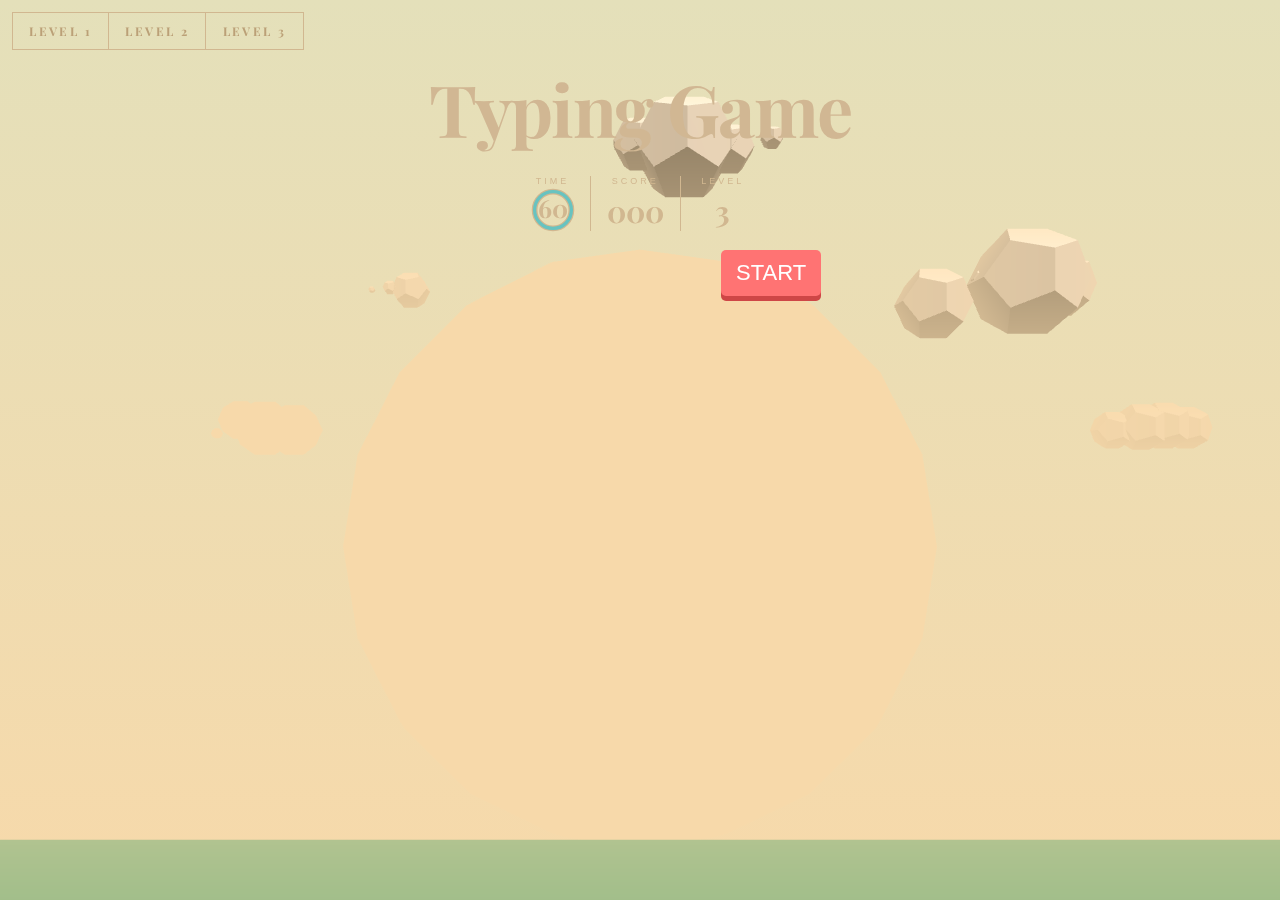
==== FP/GAME 3.html @ b71d9159 "Add files via upload" ====
<!DOCTYPE html>
<html lang="en" class="no-js">
	<head>
		<meta charset="UTF-8" />
		<meta http-equiv="X-UA-Compatible" content="IE=edge">
		<meta name="viewport" content="width=device-width, initial-scale=1">
		<title>Typing Game</title>
		<!-- <meta name="description" content="Demo of part 1: The Making of 'The Aviator': Animating a Basic 3D Scene with Three.js" />
		<meta name="keywords" content="three.js, webgl, tutorial, game, 3d, animation, airplane, web development, javascript" />
		<meta name="author" content="Karim Maaloul for Codrops" /> -->
		<link rel="shortcut icon" href="favicon.ico">
		<link href='https://fonts.googleapis.com/css?family=Playfair+Display:400,700,700italic' rel='stylesheet' type='text/css'>
		<link rel='stylesheet' href='https://cdnjs.cloudflare.com/ajax/libs/animate.css/3.2.3/animate.min.css'>
		<link rel="stylesheet" type="text/css" href="demo.css" />
		<link rel="stylesheet" type="text/css" href="styles.css" />
		<link rel="stylesheet" href="animate.css">
		<script type="text/javascript" src="three.min.js"></script>
		<script type="text/javascript" src="yukbisayuk.js"/></script>
		<script type="text/javascript" src="timer.js"/></script>
		<!--[if IE]>
  		<script src="http://html5shiv.googlecode.com/svn/trunk/html5.js"></script>
		<![endif]-->
	</head>
	<body>
		<!-- biar bisa muncul masuk world-->
		<div class="world" id="world"> 
			<!-- <div class="game-holder" id="gameHolder"> -->
				<div class="header">
					<h1>Typing Game</h1>
					<!-- sss -->
					<!-- <h2>fly it to the end</h2> -->
					<div class="score" id="score">
						<div class="score__content" id="level">
							<div class="score__label">time</div>
							<div class="score__value score__value--level" id="levelValue">60</div>
							<svg class="level-circle" id="levelCircle" viewbox="0 0 200 200">
								<circle id="levelCircleBgr" r="80" cx="100" cy="100" fill="none" stroke="#d1b790" stroke-width="25px" />
								<circle id="levelCircleStroke" r="80" cx="100" cy="100" fill="none" #f25346 stroke="#68c3c0" stroke-width="14px" stroke-dasharray="502" />
							</svg>
						</div>
						<div class="score__content" id="dist">
							<div class="score__label">score</div>
							<div class="score__value score__value--dist" id="distValue">000</div>
						</div>
						<div class="score__content" id="energy">
							<div class="score__label">level</div>
							<div class="score__value score__value--dist" id="distValue">3</div>
							<!-- <div class="score__value score__value--energy" id="energyValue">
								<div class="energy-bar" id="energyBar"></div>
							</div> -->
						</div>
					</div>
					<h6 class="words"></h6>
				</div>
				<!-- </div> -->
				<nav class="meta">
					<a class="demo-link demo-link--current" href="GAME1.html">Level 1</a>
					<a class="demo-link demo-link--current" href="GAME2.html">Level 2</a>
					<a class="demo-link demo-link--current" href="GAME3.html">Level 3</a>
				</nav>
				<!-- <nav class="meta2">
					<h3>Score	: <span class="score">0</span></h3>
				</nav>
				<nav class="meta3">
					<h3>Time	: <span class="time">60</span></h3>
				</nav>
				<div class="wordsWrap"> -->
					<!-- <p class="words"></p> -->
				</div>
		</div>
			
		<button>START</button>
		<script src="game.js"/></script>
	</body>
</html>
---- FP/demo.css ----
@font-face {
	font-family: 'codropsicons';
	font-weight: normal;
	font-style: normal;
	src: url('../fonts/codropsicons/codropsicons.eot');
	src: url('../fonts/codropsicons/codropsicons.eot?#iefix') format('embedded-opentype'), url('../fonts/codropsicons/codropsicons.woff') format('woff'), url('../fonts/codropsicons/codropsicons.ttf') format('truetype'), url('../fonts/codropsicons/codropsicons.svg#codropsicons') format('svg');
}

*,
*::after,
*::before {
	-webkit-box-sizing: border-box;
	box-sizing: border-box;
}

body {
	font-family: 'Avenir Next', Avenir, 'Helvetica Neue', Helvetica, Arial, sans-serif;
	margin: 0;
	color: #444;
	background: #f6f6f6;
}

a {
	text-decoration: none;
	color: #d1b790;
	outline: none;
}

a:hover,
a:focus {
	color: #bba077;
	outline: none;
}


/* Top Navigation Style */

.meta {
	font-size: 0.75em;
	line-height: 1;
	position: absolute;
	top: 1em;
	left: 1em;
	display: -webkit-flex;
	display: flex;
	-webkit-flex-wrap: wrap;
	flex-wrap: wrap;
	white-space: nowrap;
	border-top: 1px solid #d1b790;
}

.meta2 {
	font-size: 0.75em;
	line-height: 7;
	position: absolute;
	top: 1em;
	left: 1em;
	display: -webkit-flex;
	display: flex;
	-webkit-flex-wrap: wrap;
	flex-wrap: wrap;
	white-space: nowrap;
	border-top: 1px solid #d1b790;
}

.meta3 {
	font-size: 0.75em;
	line-height: 10;
	position: absolute;
	top: 1em;
	left: 1em;
	display: -webkit-flex;
	display: flex;
	/* -webkit-flex-wrap: wrap; */
	flex-wrap: wrap;
	white-space: nowrap;
	border-top: 1px solid #d1b790;
}

h3 {
	font-family: 'Playfair Display';
	font-weight: bold;
	text-align: center;
	letter-spacing: 0.2em;
	text-transform: uppercase;
	color: #bba077;
}

/* .center {
	line-height: 200px;
	height: 200px;
}

h2 {
	line-height: 1.5;
	font-size: 45px;
	margin-top: 200px;
	text-align: center;
	font-weight: bold;
	display: inline-block;
	vertical-align: middle;
	color:whitesmoke;
} */

.meta::after {
	content: '';
	position: absolute;
	top: 0;
	right: 0;
	width: 1px;
	height: 100%;
	background: #d1b790;
}

.meta a {
	display: block;
	padding: 1em 1.35em;
	border: 1px solid #d1b790;
	border-top: 0;
}

.meta a:not(:last-child) {
	border-right: 0;
}

/* .codrops-icon {
	width: 4em;
}

.codrops-icon span {
	display: none;
}

.codrops-icon::before {
	font-family: 'codropsicons';
	font-size: 1.15em;
	font-weight: normal;
	font-style: normal;
	font-variant: normal;
	line-height: 1;
	text-transform: none;
	speak: none;
	-webkit-font-smoothing: antialiased;
}

.codrops-icon--drop::before {
	content: '\e001';
	color: #09c;
}

.codrops-icon--prev::before {
	content: '\e004';
} */


/* Demo links */

.demo-link {
	font-family: 'Playfair Display';
	font-weight: bold;
	text-align: center;
	letter-spacing: 0.2em;
	text-transform: uppercase;
}

.demo-link--current {
	color: #bba077;
}

@media screen and (max-width:40em) {
	.meta {
		right: 1em;
	}
	.demo-link {
		-webkit-flex: 1;
		flex: 1;
	}
}

/* Styles for sponsor */
/* body #cdawrap { top: auto; right: auto; bottom: 12px; left: 12px; border: 1px solid #d1b790; background: none; }
.partisan { position: absolute; bottom: 0; left: 0; width: 38em; padding: 4.5em 7.5em 1.5em 5.5em; }
.partisan__bg { position: absolute; bottom: 0; left: 0; width: 100%; height: 100%; pointer-events: none; opacity: 0.5; }
.partisan__link { position: relative; display: -webkit-flex; display: flex; -webkit-justify-content: center; justify-content: center; -webkit-align-items: center; align-items: center; }
.partisan__img, .partisan__title { opacity: 0.85; -webkit-transition: opacity 0.1s; transition: opacity 0.1s; }
.partisan__link:hover .partisan__img, .partisan__link:hover .partisan__title { opacity: 1; }
.partisan__img { max-width: 42%; }
.partisan__title { font-family: 'Playfair Display'; font-weight: bold; position: relative; margin: 0.5em 0 0 0.85em; color: #555d27; }
.partisan__title::before { content: 'Sponsored by:'; font-size: 0.5em; font-weight: bold; position: absolute; bottom: 100%; left: 0; padding: 0 0 1em 0; letter-spacing: 0.25em; text-transform: uppercase; color: #95a534; }
@media screen and (max-width:80em) {
	.partisan { font-size: 76%; }
	.partisan__title::before { font-size: 0.25em; }
}
@media screen and (max-width:60em) {
	.game-holder .message--instructions { bottom: 5.5em; }
	.partisan { width: 100%; height: auto; padding: 1.75em 0.5em 0.5em; text-align: center; background: rgba(190, 215, 48, 0.5); }
	.partisan__bg { display: none; }
	.partisan__img { display: none; }
	.partisan__title { margin: 0; }
	.partisan__title::before { width: 100%; padding: 0 0 0.25em; }
} */
---- FP/styles.css ----
.world {
	position: absolute;
	width: 100%;
	height: 100%;
	overflow: hidden;
	background: -webkit-linear-gradient(#e4e0ba, #f7d9aa);
	background: linear-gradient(#e4e0ba, #f7d9aa);
	z-index:-1;
}

.header {
	position: absolute;
	top: 8vh;
	left: 0;
	width: 100%;
	text-align: center;
	pointer-events: none;
}

.header h1 {
	font-family: 'Playfair Display';
	font-size: 4.5em;
	line-height: 1;
	margin: 0;
	letter-spacing: -0.025em;
	color: #d1b793;
}

.header h1 span {
	font-size: 0.2em;
	font-style: italic;
	display: block;
	margin: 0 0 -1.5em -7em;
	letter-spacing: 0px;
}

.header h6 {
	font-size: 60px;
    letter-spacing: 1px;
    color: #ECF0F1; 
	font-family: 'Poppins', sans-serif;
    /* font-size: medium; */
    /* font-size: 0.585em; */
	/* margin: 50px; */
	/* white-space: nowrap; */
	/* text-indent: 1em; */
	/* letter-spacing: 1em; */
	/* text-transform: uppercase; */
    /* color: #e36387; */
}

.bg {
	font-size: 60px;
    letter-spacing: 1px;
    color: #04AF71; 
	font-family: 'Poppins', sans-serif;
	/* background-color: #04AF71; */
}

.score {
	width: 100%;
	margin: 2em 0 0;
	text-align: center;
	white-space: nowrap;
}

.score__content {
	position: relative;
	display: inline-block;
	padding: 0 1em;
	vertical-align: top;
}

.score__content:nth-child(2) {
	border-right: 1px solid #d1b790;
	border-left: 1px solid #d1b790;
}

.score__label {
	font-size: 9px;
	position: relative;
	margin: 0 0 0.5em 0;
	text-align: center;
	letter-spacing: 3px;
	text-transform: uppercase;
	color: #d1b790;
}

.score__value {
	font-family: 'Playfair Display';
	font-weight: bold;
	color: #d1b790;
}

.score__value--level {
	font-size: 25px;
}

.score__value--dist {
	font-size: 30px;
}

.level-circle {
	position: absolute;
	left: 50%;
	width: 46px;
	margin: -37px 0 0 -23px;
	-webkit-transform: rotate(-90deg);
	transform: rotate(-90deg);
}

.score__value--energy {
	position: relative;
	width: 60px;
	height: 8px;
	margin-top: 20px;
	border-radius: 3px;
	background-color: #d1b790;
}

.energy-bar {
	position: absolute;
	top: 0;
	right: 0;
	bottom: 0;
	left: 0;
	margin: 2px;
	background-color: #f25346;
	-webkit-animation-name: none;
	animation-name: none;
	-webkit-animation-duration: 150ms;
	animation-duration: 150ms;
	-webkit-animation-iteration-count: infinite;
	animation-iteration-count: infinite;
}

button {
	border: none;
	background-color: #FF7373;
	box-shadow: 0px 5px 0px 0px #CE4646;
	outline: none;
	border-radius: 5px;
	padding: 10px 15px;
	font-size: 22px;
	text-decoration: none;
	margin: 250px 721px;
	color: #fff;
	position: relative;
	display: inline-block;
	cursor: pointer;
}

button:active {
  transform: translate(0px, 5px);
  -webkit-transform: translate(0px, 5px);
  box-shadow: 0px 1px 0px 0px;
}

.wordsWrap {
	text-align: center;
	margin-top: 270px;
}

/* .words {
    font-size: 60px;
    letter-spacing: 1px;
    color: #ECF0F1; */
/* } */

/* button {
	border: none;
   background-color: #FF7373;
   box-shadow: 0px 5px 0px 0px #CE4646;
   outline: none;
   border-radius: 5px;
   padding: 10px 15px;
   font-size: 22px;
   text-decoration: none;
   margin: 20px;
   color: #fff;
   position: relative;
   display: inline-block;
   cursor: pointer;
 }
 
 button:active {
   transform: translate(0px, 5px);
   -webkit-transform: translate(0px, 5px);
   box-shadow: 0px 1px 0px 0px;
 } 
/* .header h2 {
	font-size: 0.585em;
	margin: 0.25em 0;
	white-space: nowrap;
	text-indent: 1em;
	letter-spacing: 1em;
	text-transform: uppercase;
	color: #d6483b;
} */
/* .wordsWrap {
	margin-top: 550px;
}

.words span{
    font-size: 60px;
    letter-spacing: 1px;
    color: #ECF0F1; */
/* } */
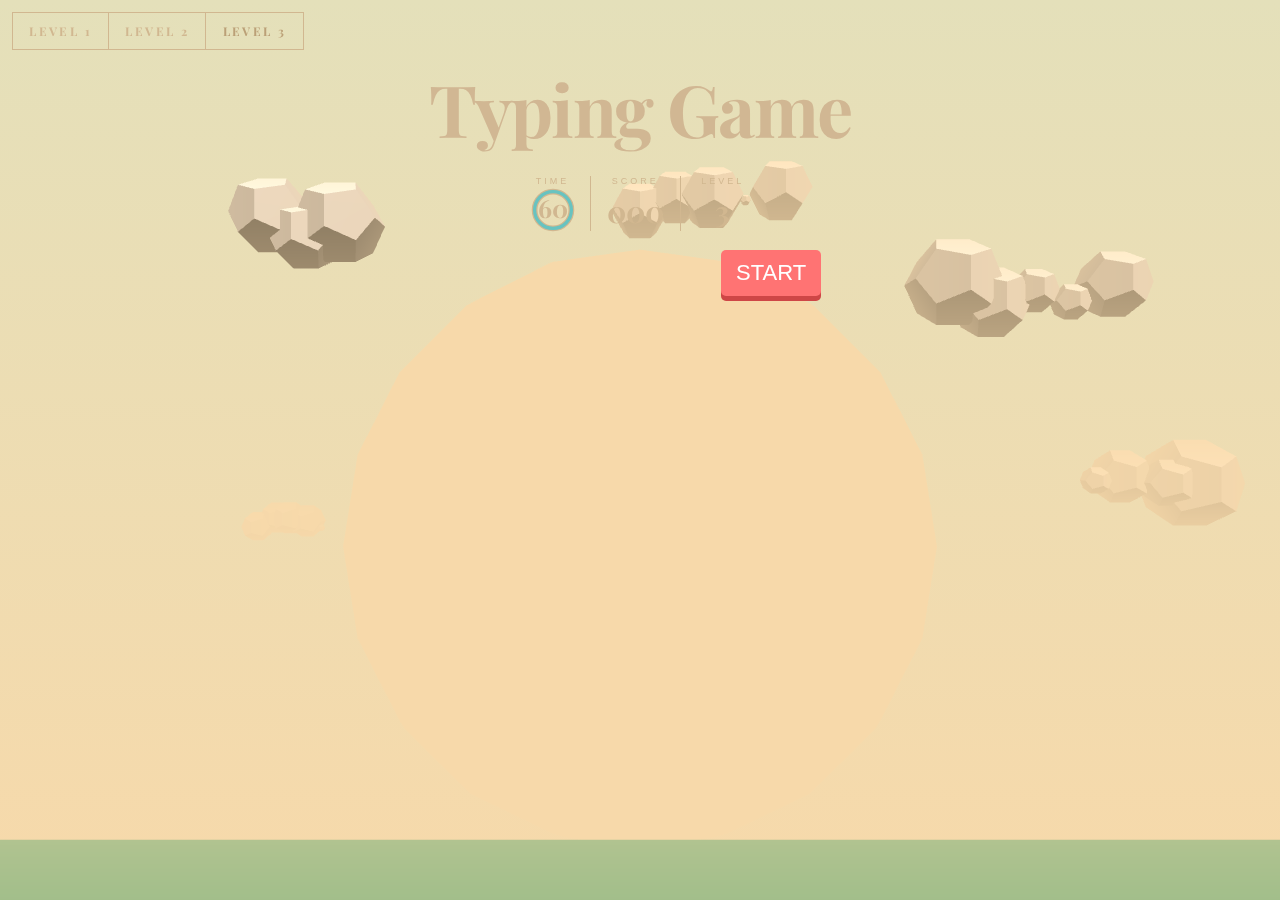
==== commit e1c4fd70: "link game 3" ====
--- a/FP/GAME 3.html
+++ b/FP/GAME 3.html
@@ -54,8 +54,8 @@
 				</div>
 				<!-- </div> -->
 				<nav class="meta">
-					<a class="demo-link demo-link--current" href="GAME1.html">Level 1</a>
-					<a class="demo-link demo-link--current" href="GAME2.html">Level 2</a>
+					<a class="demo-link" href="GAME1.html">Level 1</a>
+					<a class="demo-link" href="GAME2.html">Level 2</a>
 					<a class="demo-link demo-link--current" href="GAME3.html">Level 3</a>
 				</nav>
 				<!-- <nav class="meta2">
@@ -72,4 +72,4 @@
 		<button>START</button>
 		<script src="game.js"/></script>
 	</body>
-</html>+</html>
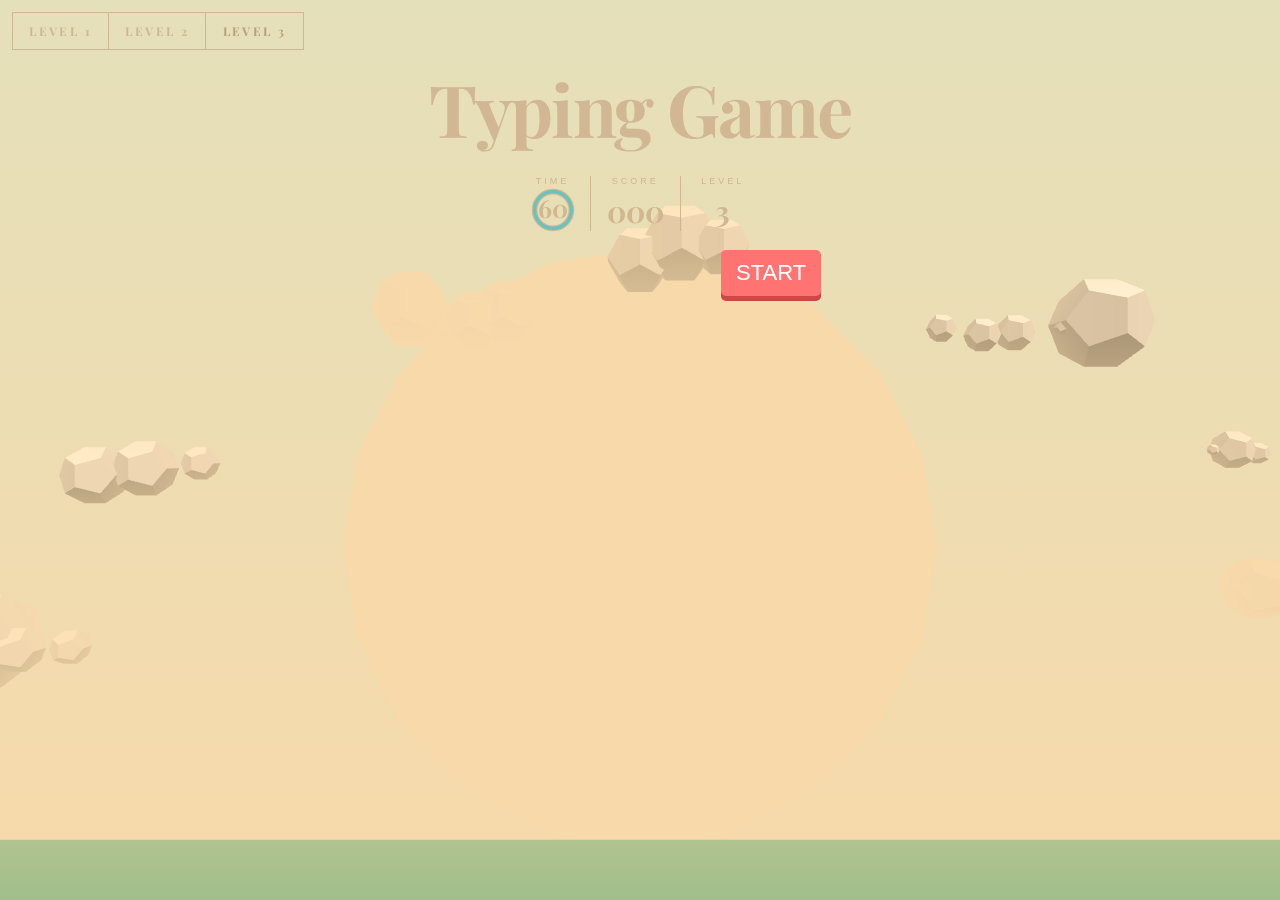
==== commit 0090ec11: "game3" ====
--- a/FP/GAME 3.html
+++ b/FP/GAME 3.html
@@ -53,11 +53,6 @@
 					<h6 class="words"></h6>
 				</div>
 				<!-- </div> -->
-				<nav class="meta">
-					<a class="demo-link" href="GAME1.html">Level 1</a>
-					<a class="demo-link" href="GAME2.html">Level 2</a>
-					<a class="demo-link demo-link--current" href="GAME3.html">Level 3</a>
-				</nav>
 				<!-- <nav class="meta2">
 					<h3>Score	: <span class="score">0</span></h3>
 				</nav>
@@ -67,6 +62,11 @@
 				<div class="wordsWrap"> -->
 					<!-- <p class="words"></p> -->
 				</div>
+				<nav class="meta">
+					<a class="demo-link" href="GAME1.html">Level 1</a>
+					<a class="demo-link" href="GAME2.html">Level 2</a>
+					<a class="demo-link demo-link--current" href="GAME3.html">Level 3</a>
+				</nav>
 		</div>
 			
 		<button>START</button>
